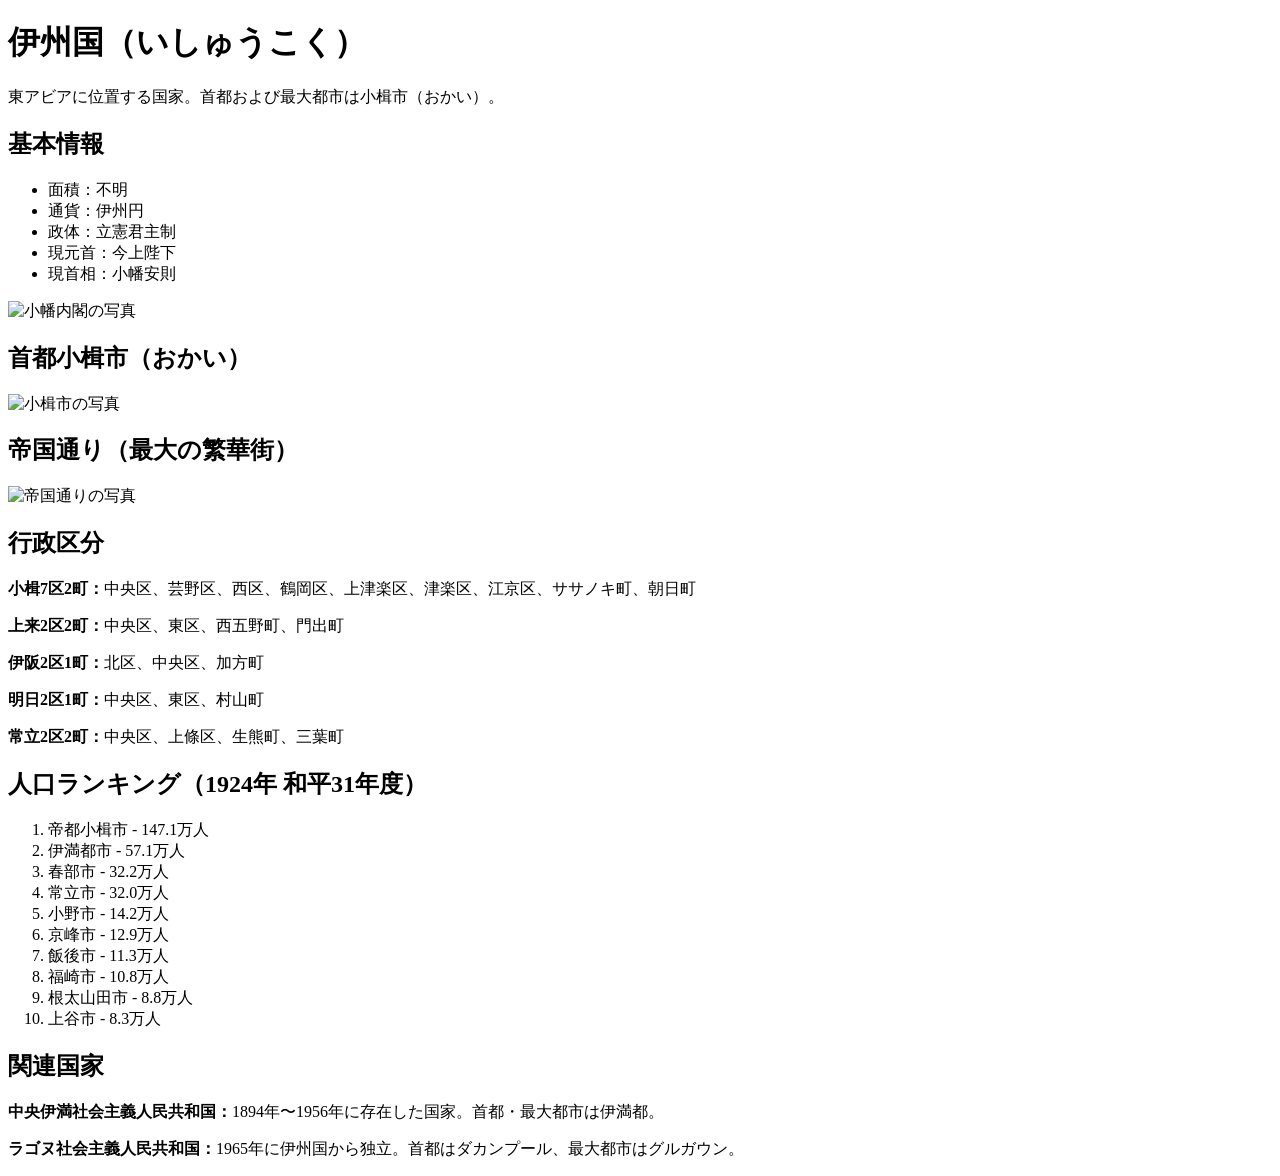
==== index (1).html @ 2e7a7768 "Add files via upload" ====
<!DOCTYPE html>
<html lang="ja">
<head>
    <meta charset="UTF-8">
    <title>伊州国 - Wikipedia風ページ</title>
    <link rel="stylesheet" href="style.css">
</head>
<body>
    <header>
        <h1>伊州国（いしゅうこく）</h1>
        <p>東アビアに位置する国家。首都および最大都市は小楫市（おかい）。</p>
    </header>

    <section>
        <h2>基本情報</h2>
        <ul>
            <li>面積：不明</li>
            <li>通貨：伊州円</li>
            <li>政体：立憲君主制</li>
            <li>現元首：今上陛下</li>
            <li>現首相：小幡安則</li>
        </ul>
        <img src="images/4Sq-UzjL.jpg_medium" alt="小幡内閣の写真" width="400">
    </section>

    <section>
        <h2>首都小楫市（おかい）</h2>
        <img src="images/vzTnNksk.jpg_medium" alt="小楫市の写真" width="400">
    </section>

    <section>
        <h2>帝国通り（最大の繁華街）</h2>
        <img src="images/E-SxVFjZ.jpg_medium" alt="帝国通りの写真" width="400">
    </section>

    <section>
        <h2>行政区分</h2>
        <p><strong>小楫7区2町：</strong>中央区、芸野区、西区、鶴岡区、上津楽区、津楽区、江京区、ササノキ町、朝日町</p>
        <p><strong>上来2区2町：</strong>中央区、東区、西五野町、門出町</p>
        <p><strong>伊阪2区1町：</strong>北区、中央区、加方町</p>
        <p><strong>明日2区1町：</strong>中央区、東区、村山町</p>
        <p><strong>常立2区2町：</strong>中央区、上條区、生熊町、三葉町</p>
    </section>

    <section>
        <h2>人口ランキング（1924年 和平31年度）</h2>
        <ol>
            <li>帝都小楫市 - 147.1万人</li>
            <li>伊満都市 - 57.1万人</li>
            <li>春部市 - 32.2万人</li>
            <li>常立市 - 32.0万人</li>
            <li>小野市 - 14.2万人</li>
            <li>京峰市 - 12.9万人</li>
            <li>飯後市 - 11.3万人</li>
            <li>福崎市 - 10.8万人</li>
            <li>根太山田市 - 8.8万人</li>
            <li>上谷市 - 8.3万人</li>
        </ol>
    </section>

    <section>
        <h2>関連国家</h2>
        <p><strong>中央伊満社会主義人民共和国：</strong>1894年〜1956年に存在した国家。首都・最大都市は伊満都。</p>
        <p><strong>ラゴヌ社会主義人民共和国：</strong>1965年に伊州国から独立。首都はダカンプール、最大都市はグルガウン。</p>
    </section>
</body>
</html>
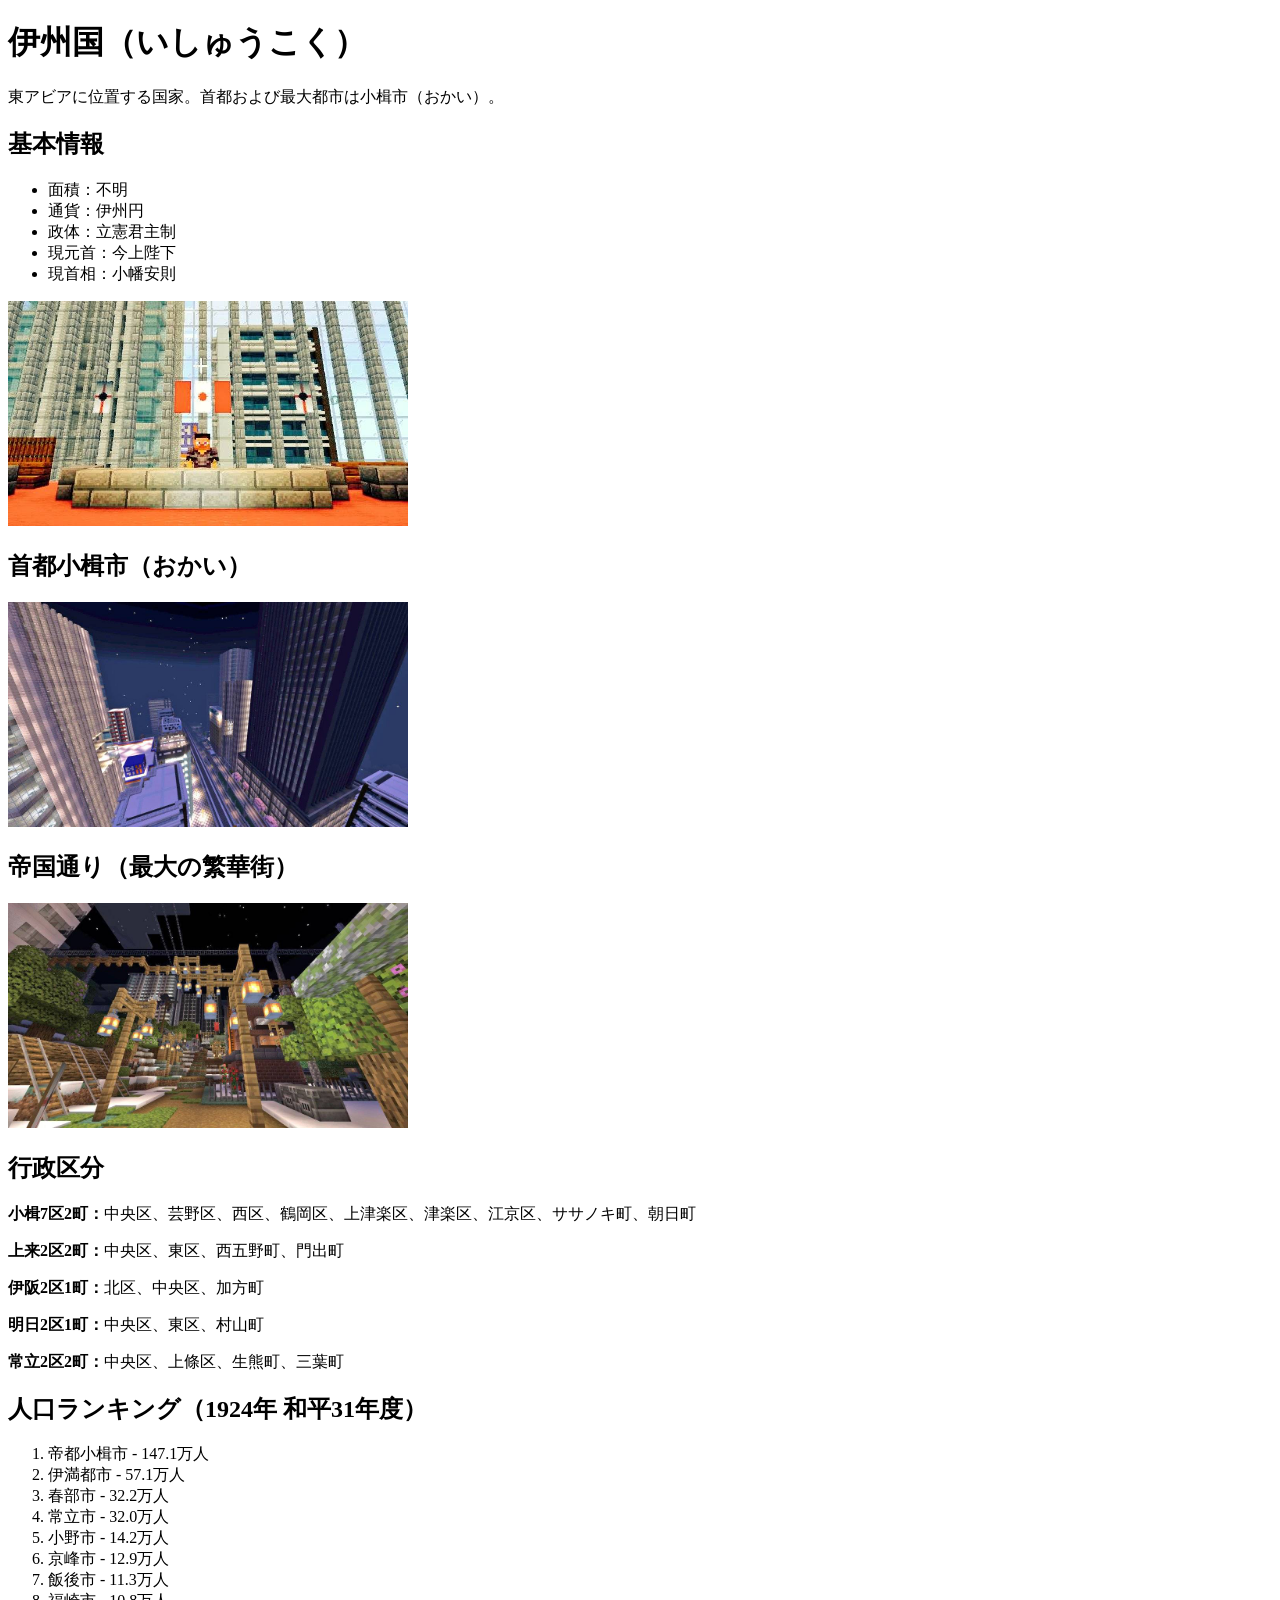
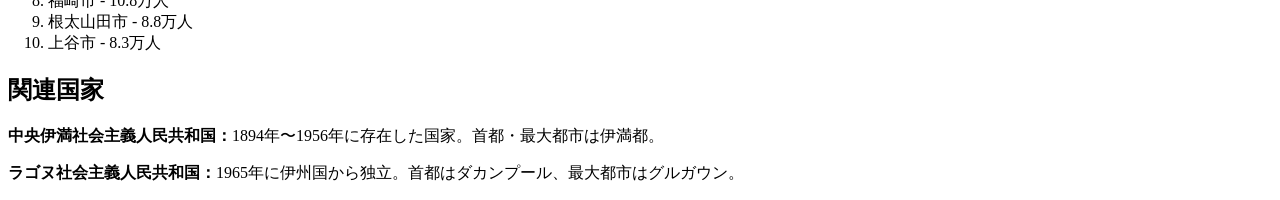
==== commit a70e5546: "Update index (1).html" ====
--- a/index (1).html
+++ b/index (1).html
@@ -21,17 +21,17 @@
             <li>現元首：今上陛下</li>
             <li>現首相：小幡安則</li>
         </ul>
-        <img src="images/4Sq-UzjL.jpg_medium" alt="小幡内閣の写真" width="400">
+        <img src="cabinet.jpg" alt="小幡内閣の写真" width="400">
     </section>
 
     <section>
         <h2>首都小楫市（おかい）</h2>
-        <img src="images/vzTnNksk.jpg_medium" alt="小楫市の写真" width="400">
+        <img src="capital.jpg" alt="小楫市の写真" width="400">
     </section>
 
     <section>
         <h2>帝国通り（最大の繁華街）</h2>
-        <img src="images/E-SxVFjZ.jpg_medium" alt="帝国通りの写真" width="400">
+        <img src="imperial_street.jpg" alt="帝国通りの写真" width="400">
     </section>
 
     <section>
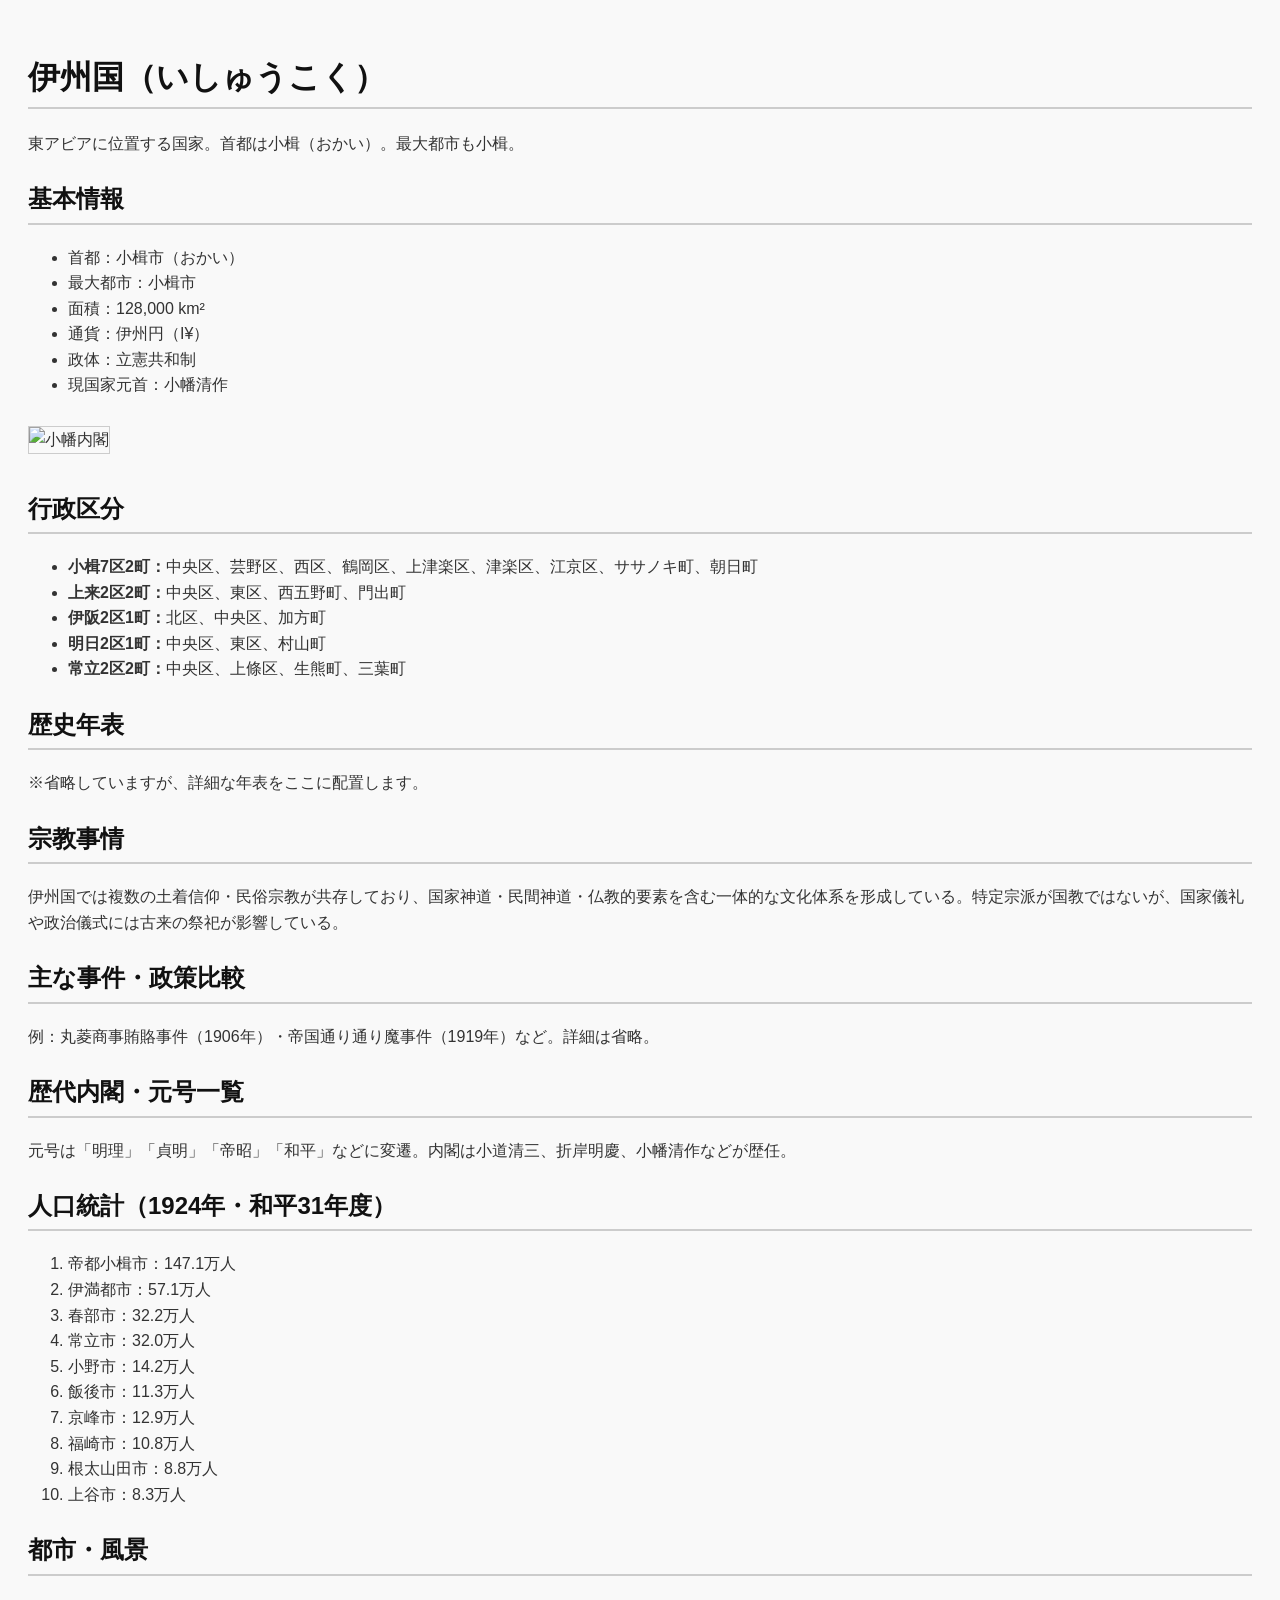
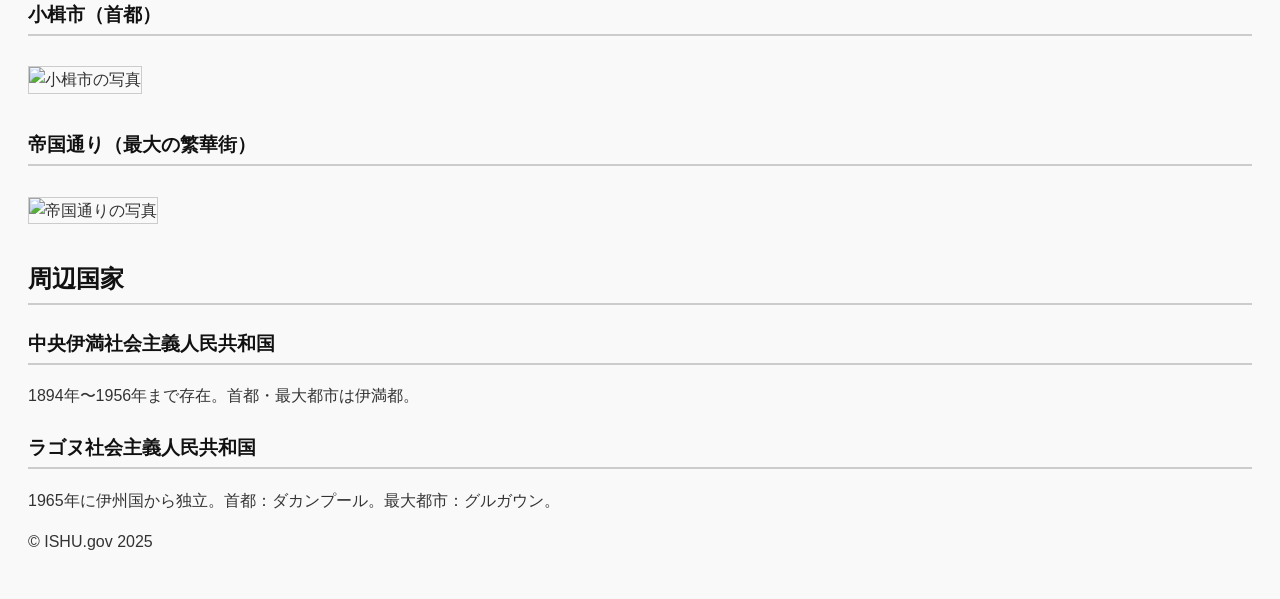
==== commit e463226f: "Update index (1).html" ====
--- a/index (1).html
+++ b/index (1).html
@@ -1,68 +1,97 @@
-
 <!DOCTYPE html>
 <html lang="ja">
 <head>
-    <meta charset="UTF-8">
-    <title>伊州国 - Wikipedia風ページ</title>
-    <link rel="stylesheet" href="style.css">
+  <meta charset="UTF-8" />
+  <meta name="viewport" content="width=device-width, initial-scale=1.0"/>
+  <title>伊州国 - 公式Wiki風ページ</title>
+  <link rel="stylesheet" href="style.css" />
 </head>
 <body>
-    <header>
-        <h1>伊州国（いしゅうこく）</h1>
-        <p>東アビアに位置する国家。首都および最大都市は小楫市（おかい）。</p>
-    </header>
+  <header>
+    <h1>伊州国（いしゅうこく）</h1>
+    <p>東アビアに位置する国家。首都は小楫（おかい）。最大都市も小楫。</p>
+  </header>
 
-    <section>
-        <h2>基本情報</h2>
-        <ul>
-            <li>面積：不明</li>
-            <li>通貨：伊州円</li>
-            <li>政体：立憲君主制</li>
-            <li>現元首：今上陛下</li>
-            <li>現首相：小幡安則</li>
-        </ul>
-        <img src="cabinet.jpg" alt="小幡内閣の写真" width="400">
-    </section>
+  <section>
+    <h2>基本情報</h2>
+    <ul>
+      <li>首都：小楫市（おかい）</li>
+      <li>最大都市：小楫市</li>
+      <li>面積：128,000 km²</li>
+      <li>通貨：伊州円（I¥）</li>
+      <li>政体：立憲共和制</li>
+      <li>現国家元首：小幡清作</li>
+    </ul>
+    <img src="images/4Sq-UzjL.jpg" alt="小幡内閣" class="photo"/>
+  </section>
 
-    <section>
-        <h2>首都小楫市（おかい）</h2>
-        <img src="capital.jpg" alt="小楫市の写真" width="400">
-    </section>
+  <section>
+    <h2>行政区分</h2>
+    <ul>
+      <li><strong>小楫7区2町：</strong>中央区、芸野区、西区、鶴岡区、上津楽区、津楽区、江京区、ササノキ町、朝日町</li>
+      <li><strong>上来2区2町：</strong>中央区、東区、西五野町、門出町</li>
+      <li><strong>伊阪2区1町：</strong>北区、中央区、加方町</li>
+      <li><strong>明日2区1町：</strong>中央区、東区、村山町</li>
+      <li><strong>常立2区2町：</strong>中央区、上條区、生熊町、三葉町</li>
+    </ul>
+  </section>
 
-    <section>
-        <h2>帝国通り（最大の繁華街）</h2>
-        <img src="imperial_street.jpg" alt="帝国通りの写真" width="400">
-    </section>
+  <section>
+    <h2>歴史年表</h2>
+    <p>※省略していますが、詳細な年表をここに配置します。</p>
+  </section>
 
-    <section>
-        <h2>行政区分</h2>
-        <p><strong>小楫7区2町：</strong>中央区、芸野区、西区、鶴岡区、上津楽区、津楽区、江京区、ササノキ町、朝日町</p>
-        <p><strong>上来2区2町：</strong>中央区、東区、西五野町、門出町</p>
-        <p><strong>伊阪2区1町：</strong>北区、中央区、加方町</p>
-        <p><strong>明日2区1町：</strong>中央区、東区、村山町</p>
-        <p><strong>常立2区2町：</strong>中央区、上條区、生熊町、三葉町</p>
-    </section>
+  <section>
+    <h2>宗教事情</h2>
+    <p>伊州国では複数の土着信仰・民俗宗教が共存しており、国家神道・民間神道・仏教的要素を含む一体的な文化体系を形成している。特定宗派が国教ではないが、国家儀礼や政治儀式には古来の祭祀が影響している。</p>
+  </section>
 
-    <section>
-        <h2>人口ランキング（1924年 和平31年度）</h2>
-        <ol>
-            <li>帝都小楫市 - 147.1万人</li>
-            <li>伊満都市 - 57.1万人</li>
-            <li>春部市 - 32.2万人</li>
-            <li>常立市 - 32.0万人</li>
-            <li>小野市 - 14.2万人</li>
-            <li>京峰市 - 12.9万人</li>
-            <li>飯後市 - 11.3万人</li>
-            <li>福崎市 - 10.8万人</li>
-            <li>根太山田市 - 8.8万人</li>
-            <li>上谷市 - 8.3万人</li>
-        </ol>
-    </section>
+  <section>
+    <h2>主な事件・政策比較</h2>
+    <p>例：丸菱商事賄賂事件（1906年）・帝国通り通り魔事件（1919年）など。詳細は省略。</p>
+  </section>
 
-    <section>
-        <h2>関連国家</h2>
-        <p><strong>中央伊満社会主義人民共和国：</strong>1894年〜1956年に存在した国家。首都・最大都市は伊満都。</p>
-        <p><strong>ラゴヌ社会主義人民共和国：</strong>1965年に伊州国から独立。首都はダカンプール、最大都市はグルガウン。</p>
-    </section>
+  <section>
+    <h2>歴代内閣・元号一覧</h2>
+    <p>元号は「明理」「貞明」「帝昭」「和平」などに変遷。内閣は小道清三、折岸明慶、小幡清作などが歴任。</p>
+  </section>
+
+  <section>
+    <h2>人口統計（1924年・和平31年度）</h2>
+    <ol>
+      <li>帝都小楫市：147.1万人</li>
+      <li>伊満都市：57.1万人</li>
+      <li>春部市：32.2万人</li>
+      <li>常立市：32.0万人</li>
+      <li>小野市：14.2万人</li>
+      <li>飯後市：11.3万人</li>
+      <li>京峰市：12.9万人</li>
+      <li>福崎市：10.8万人</li>
+      <li>根太山田市：8.8万人</li>
+      <li>上谷市：8.3万人</li>
+    </ol>
+  </section>
+
+  <section>
+    <h2>都市・風景</h2>
+    <h3>小楫市（首都）</h3>
+    <img src="images/vzTnNksk.jpg" alt="小楫市の写真" class="photo"/>
+
+    <h3>帝国通り（最大の繁華街）</h3>
+    <img src="images/E-SxVFjZ.jpg" alt="帝国通りの写真" class="photo"/>
+  </section>
+
+  <section>
+    <h2>周辺国家</h2>
+    <h3>中央伊満社会主義人民共和国</h3>
+    <p>1894年〜1956年まで存在。首都・最大都市は伊満都。</p>
+
+    <h3>ラゴヌ社会主義人民共和国</h3>
+    <p>1965年に伊州国から独立。首都：ダカンプール。最大都市：グルガウン。</p>
+  </section>
+
+  <footer>
+    <p>© ISHU.gov 2025</p>
+  </footer>
 </body>
 </html>
--- a/style.css
+++ b/style.css
@@ -0,0 +1,42 @@
+body {
+  font-family: 'Noto Sans JP', sans-serif;
+  line-height: 1.6;
+  padding: 20px;
+  background-color: #f9f9f9;
+  color: #333;
+}
+
+h1, h2, h3 {
+  color: #111;
+  border-bottom: 2px solid #ccc;
+  padding-bottom: 4px;
+  margin-top: 24px;
+}
+
+img {
+  max-width: 100%;
+  height: auto;
+  margin: 12px 0;
+  border: 1px solid #ccc;
+}
+
+.caption {
+  font-size: 0.9em;
+  color: #666;
+}
+
+table {
+  width: 100%;
+  border-collapse: collapse;
+  margin: 16px 0;
+}
+
+th, td {
+  border: 1px solid #aaa;
+  padding: 8px;
+  text-align: left;
+}
+
+th {
+  background-color: #eee;
+}
